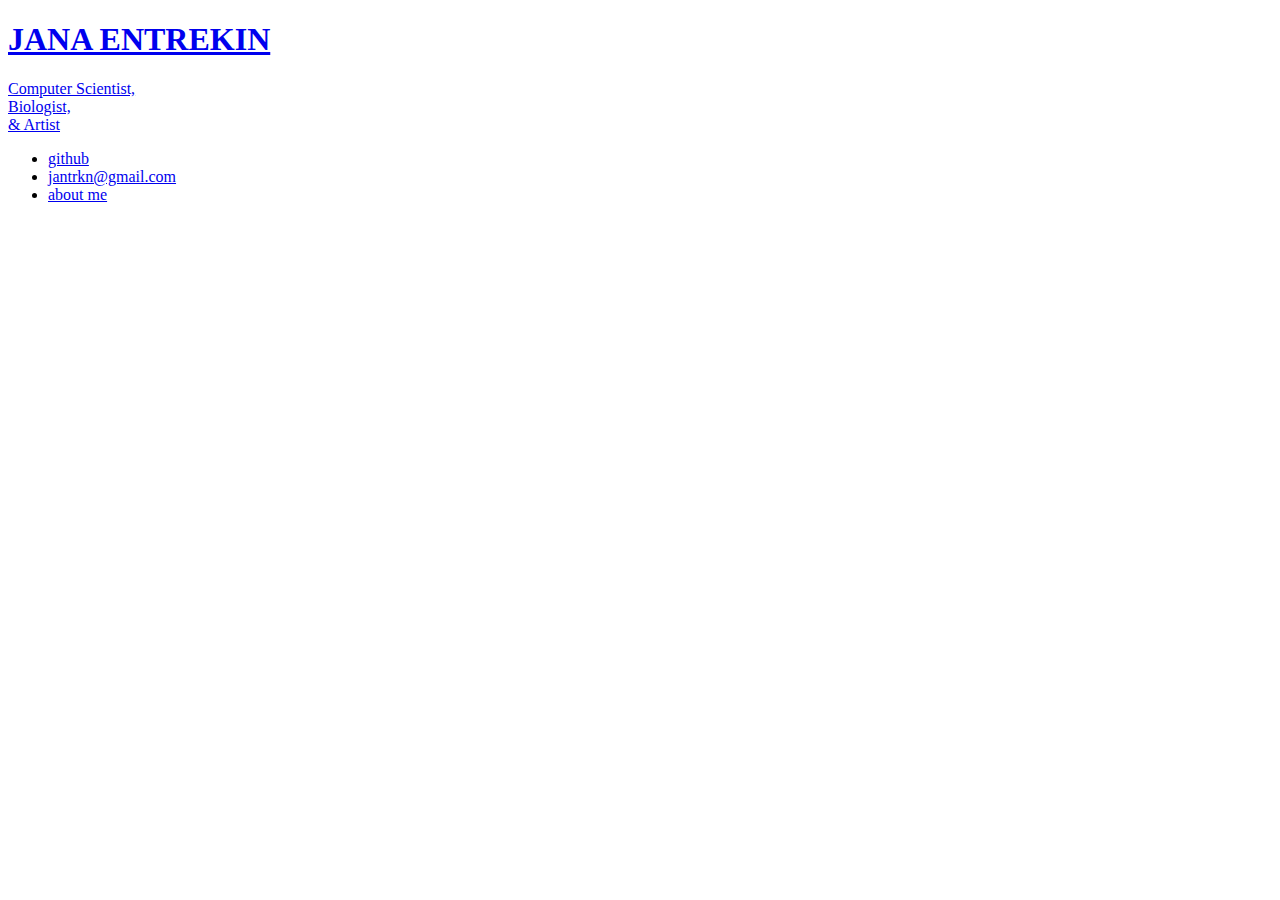
==== index.html @ eeac5821 "Create index.html" ====
<!DOCTYPE html>
<html>
<head>
    <meta charset="utf-8">
    <meta name="viewport" content="width=device-width, initial-scale=1">
    <title>Jana Entrekin Personal Website</title>
    <link rel="stylesheet" href="stylesheet/main.css">
</head>

<body>
    <div class ="wrapper">
        <h1 class = "name"><a href ="aboutme.html">JANA ENTREKIN</a></h1>
        <p class = "list">
            <a class = "list1" href ="cs.html">Computer Scientist, </a> <br /> 
            <a class = "list2" href ="bio.html">Biologist, </a> <br />
            <a class = "list3" href ="art.html">& Artist </a>
        </p>
        <ul class ="side">
            <li><a href="https://github.com/jantrkn" target ="_blank">github</a></li>
            <li><a href="mailto:jantrkn@gmail.com">jantrkn@gmail.com</a></li>
            <li><a href ="aboutme.html">about me</a></li>
        </ul>
    </div>
</body>

</html>
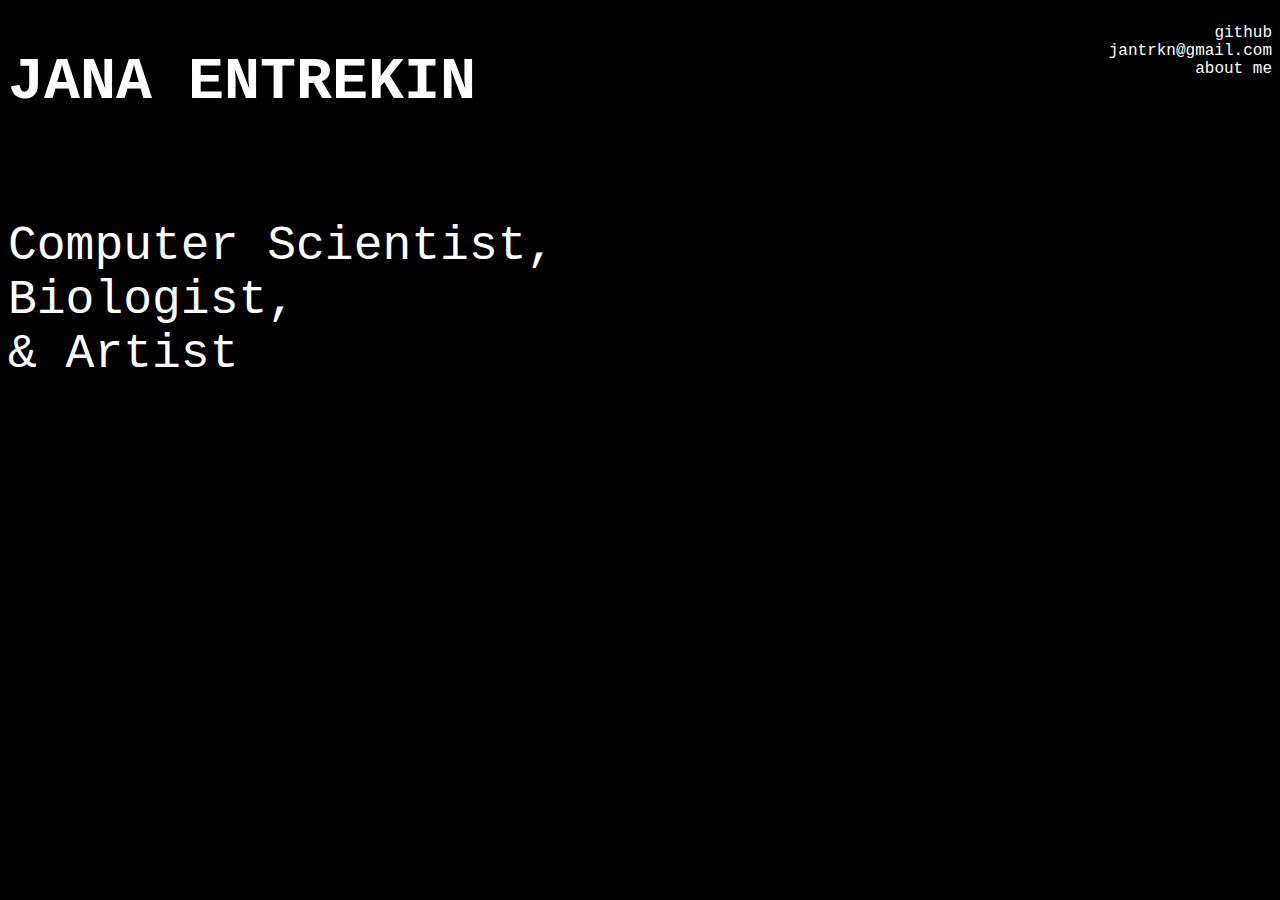
==== commit 666c1fff: "Update index.html" ====
--- a/index.html
+++ b/index.html
@@ -12,8 +12,8 @@
         <h1 class = "name"><a href ="aboutme.html">JANA ENTREKIN</a></h1>
         <p class = "list">
             <a class = "list1" href ="cs.html">Computer Scientist, </a> <br /> 
-            <a class = "list2" href ="bio.html">Biologist, </a> <br />
-            <a class = "list3" href ="art.html">& Artist </a>
+            <a class = "list2" href ="bio.html">Biologist, </a><br />
+            & <a class = "list3" href ="art.html">Artist </a>
         </p>
         <ul class ="side">
             <li><a href="https://github.com/jantrkn" target ="_blank">github</a></li>
--- a/stylesheet/main.css
+++ b/stylesheet/main.css
@@ -0,0 +1,53 @@
+/* positioning */
+.wrapper{
+    display: grid;
+    grid-template-columns: 70% 30%;
+    grid-template-rows: 40% 60%;
+}
+.name{
+    grid-column: 1;
+    grid-row: 1;
+}
+.list{
+    grid-column: 1;
+    grid-row: 2;
+}
+.side{
+    grid-column: 2;
+    grid-row: 1;
+    text-decoration: none;
+    text-align: right;
+    list-style: none;
+}
+
+/* style */
+body{
+    font-family: "Courier New", Courier, monospace;
+    background-color: black;
+    color: white; 
+    list-style: none;
+}
+a{
+    text-decoration: none;
+    color: inherit;
+}
+h1{
+    font-size: 60px;
+}
+p{
+    font-size: 48px;
+}
+
+/* interaction */
+.name:hover{
+    color: greenyellow;
+}
+.list1:hover{
+    color: greenyellow;
+}
+.list2:hover{
+    color: greenyellow;
+}
+.list3:hover{
+    color: greenyellow;
+}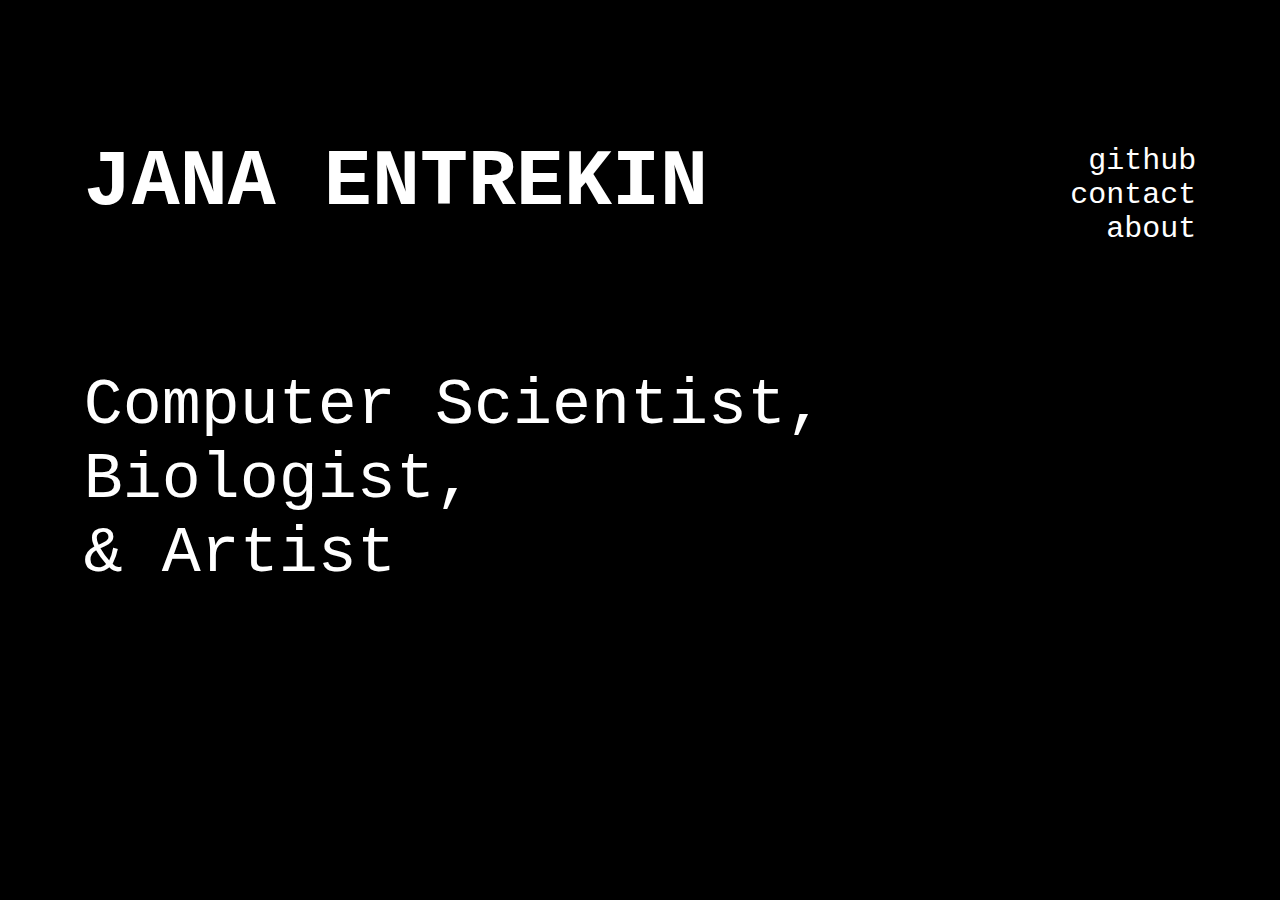
==== commit 9b27a72e: "Update index.html" ====
--- a/index.html
+++ b/index.html
@@ -17,8 +17,8 @@
         </p>
         <ul class ="side">
             <li><a href="https://github.com/jantrkn" target ="_blank">github</a></li>
-            <li><a href="mailto:jantrkn@gmail.com">jantrkn@gmail.com</a></li>
-            <li><a href ="aboutme.html">about me</a></li>
+            <li><a href="mailto:jantrkn@gmail.com">contact</a></li>
+            <li><a href ="aboutme.html">about</a></li>
         </ul>
     </div>
 </body>
--- a/stylesheet/main.css
+++ b/stylesheet/main.css
@@ -1,5 +1,6 @@
 /* positioning */
 .wrapper{
+    padding: 6%;
     display: grid;
     grid-template-columns: 70% 30%;
     grid-template-rows: 40% 60%;
@@ -7,10 +8,12 @@
 .name{
     grid-column: 1;
     grid-row: 1;
+    font-size: 80px;
 }
 .list{
     grid-column: 1;
     grid-row: 2;
+    font-size: 65px;
 }
 .side{
     grid-column: 2;
@@ -18,6 +21,11 @@
     text-decoration: none;
     text-align: right;
     list-style: none;
+    font-size: 30px;
+    padding-top: 9%;
+}
+ul.side > li:hover{
+    color: red;
 }
 
 /* style */
@@ -26,28 +34,23 @@
     background-color: black;
     color: white; 
     list-style: none;
+    overflow: hidden;
 }
 a{
     text-decoration: none;
     color: inherit;
 }
-h1{
-    font-size: 60px;
-}
-p{
-    font-size: 48px;
-}
 
 /* interaction */
 .name:hover{
-    color: greenyellow;
+    color: red;
 }
 .list1:hover{
-    color: greenyellow;
+    color: red;
 }
 .list2:hover{
-    color: greenyellow;
+    color: red;
 }
 .list3:hover{
-    color: greenyellow;
+    color: red;
 }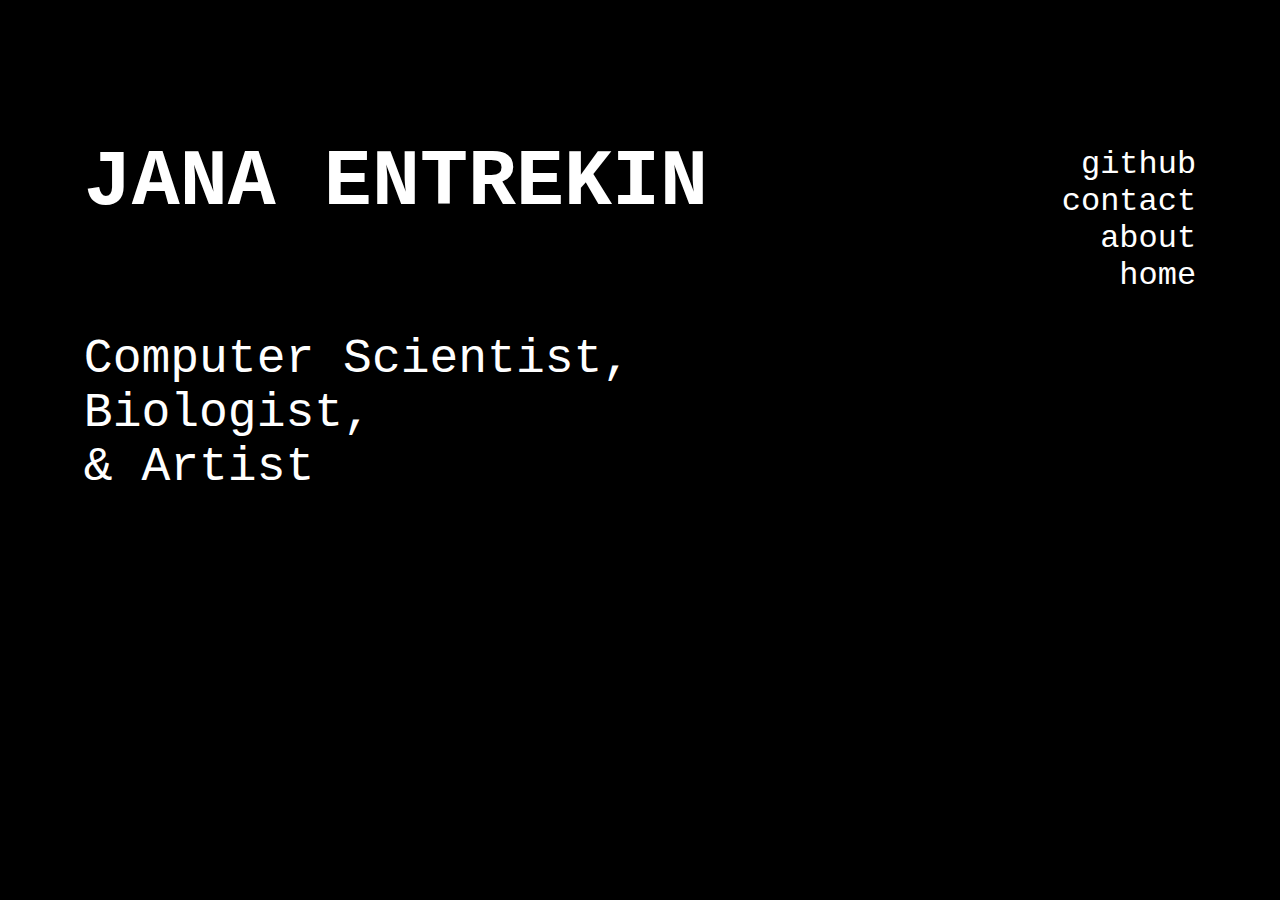
==== commit 3480ad87: "Update index.html" ====
--- a/index.html
+++ b/index.html
@@ -19,6 +19,7 @@
             <li><a href="https://github.com/jantrkn" target ="_blank">github</a></li>
             <li><a href="mailto:jantrkn@gmail.com">contact</a></li>
             <li><a href ="aboutme.html">about</a></li>
+            <li><a href ="index.html">home</a></li>
         </ul>
     </div>
 </body>
--- a/stylesheet/main.css
+++ b/stylesheet/main.css
@@ -8,25 +8,23 @@
 .name{
     grid-column: 1;
     grid-row: 1;
-    font-size: 80px;
+    font-size: 500%;
 }
 .list{
     grid-column: 1;
     grid-row: 2;
-    font-size: 65px;
+    font-size: 300%;
 }
 .side{
     grid-column: 2;
     grid-row: 1;
     text-decoration: none;
+    list-style: none;
     text-align: right;
-    list-style: none;
-    font-size: 30px;
+    font-size: 200%;
     padding-top: 9%;
 }
-ul.side > li:hover{
-    color: red;
-}
+
 
 /* style */
 body{
@@ -45,12 +43,9 @@
 .name:hover{
     color: red;
 }
-.list1:hover{
+p.list > a:hover{
     color: red;
 }
-.list2:hover{
-    color: red;
-}
-.list3:hover{
+ul.side > li:hover{
     color: red;
 }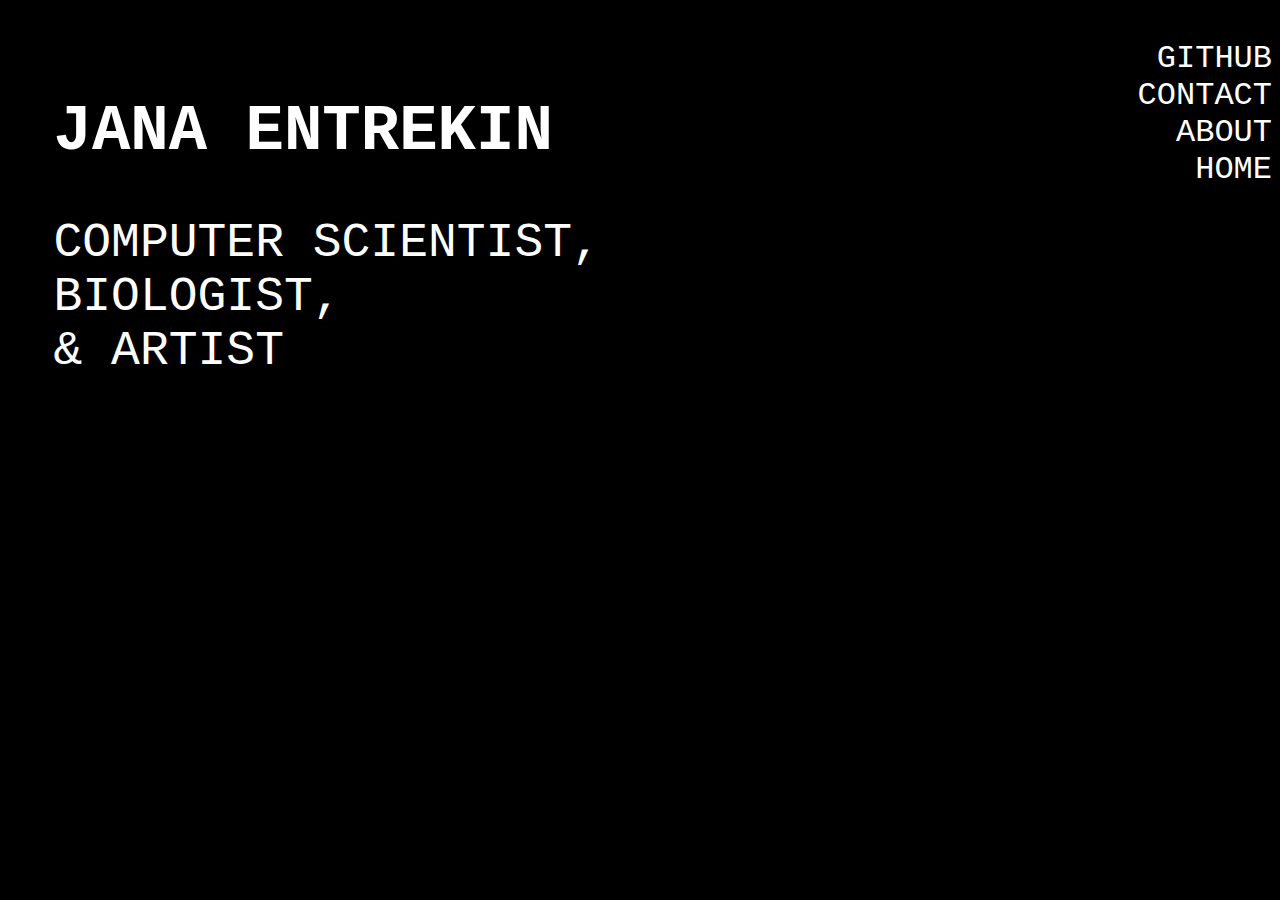
==== commit a2493958: "Update index.html" ====
--- a/index.html
+++ b/index.html
@@ -9,18 +9,20 @@
 
 <body>
     <div class ="wrapper">
-        <h1 class = "name"><a href ="aboutme.html">JANA ENTREKIN</a></h1>
-        <p class = "list">
-            <a class = "list1" href ="cs.html">Computer Scientist, </a> <br /> 
-            <a class = "list2" href ="bio.html">Biologist, </a><br />
-            & <a class = "list3" href ="art.html">Artist </a>
-        </p>
-        <ul class ="side">
-            <li><a href="https://github.com/jantrkn" target ="_blank">github</a></li>
-            <li><a href="mailto:jantrkn@gmail.com">contact</a></li>
-            <li><a href ="aboutme.html">about</a></li>
-            <li><a href ="index.html">home</a></li>
-        </ul>
+        <div class="box">
+            <h1 class = "name"><a href ="aboutme.html">JANA ENTREKIN</a></h1>
+            <p class = "list">
+                <a class = "list1" href ="cs.html">COMPUTER SCIENTIST, </a> <br /> 
+                <a class = "list2" href ="bio.html">BIOLOGIST, </a><br />
+                & <a class = "list3" href ="art.html">ARTIST </a>
+            </p>
+        </div>
+            <ul class ="side">
+                <li><a href="https://github.com/jantrkn" target ="_blank">GITHUB</a></li>
+                <li><a href="mailto:jantrkn@gmail.com">CONTACT</a></li>
+                <li><a href ="aboutme.html">ABOUT</a></li>
+                <li><a href ="index.html">HOME</a></li>
+            </ul>    
     </div>
 </body>
 
--- a/stylesheet/main.css
+++ b/stylesheet/main.css
@@ -1,14 +1,18 @@
 /* positioning */
 .wrapper{
+    display: grid;
+    grid-template-columns: 60% 40%;
+    grid-template-rows: 30% 70%;
+}
+.box{
     padding: 6%;
-    display: grid;
-    grid-template-columns: 70% 30%;
-    grid-template-rows: 40% 60%;
+    grid-column: 1;
+    grid-row: 1/2;
 }
 .name{
     grid-column: 1;
     grid-row: 1;
-    font-size: 500%;
+    font-size: 400%;
 }
 .list{
     grid-column: 1;
@@ -16,13 +20,12 @@
     font-size: 300%;
 }
 .side{
-    grid-column: 2;
-    grid-row: 1;
+    grid-column: 2/3;
+    grid-row: 1/2;
     text-decoration: none;
     list-style: none;
     text-align: right;
     font-size: 200%;
-    padding-top: 9%;
 }
 
 
@@ -32,7 +35,7 @@
     background-color: black;
     color: white; 
     list-style: none;
-    overflow: hidden;
+    /* overflow: hidden; */
 }
 a{
     text-decoration: none;
